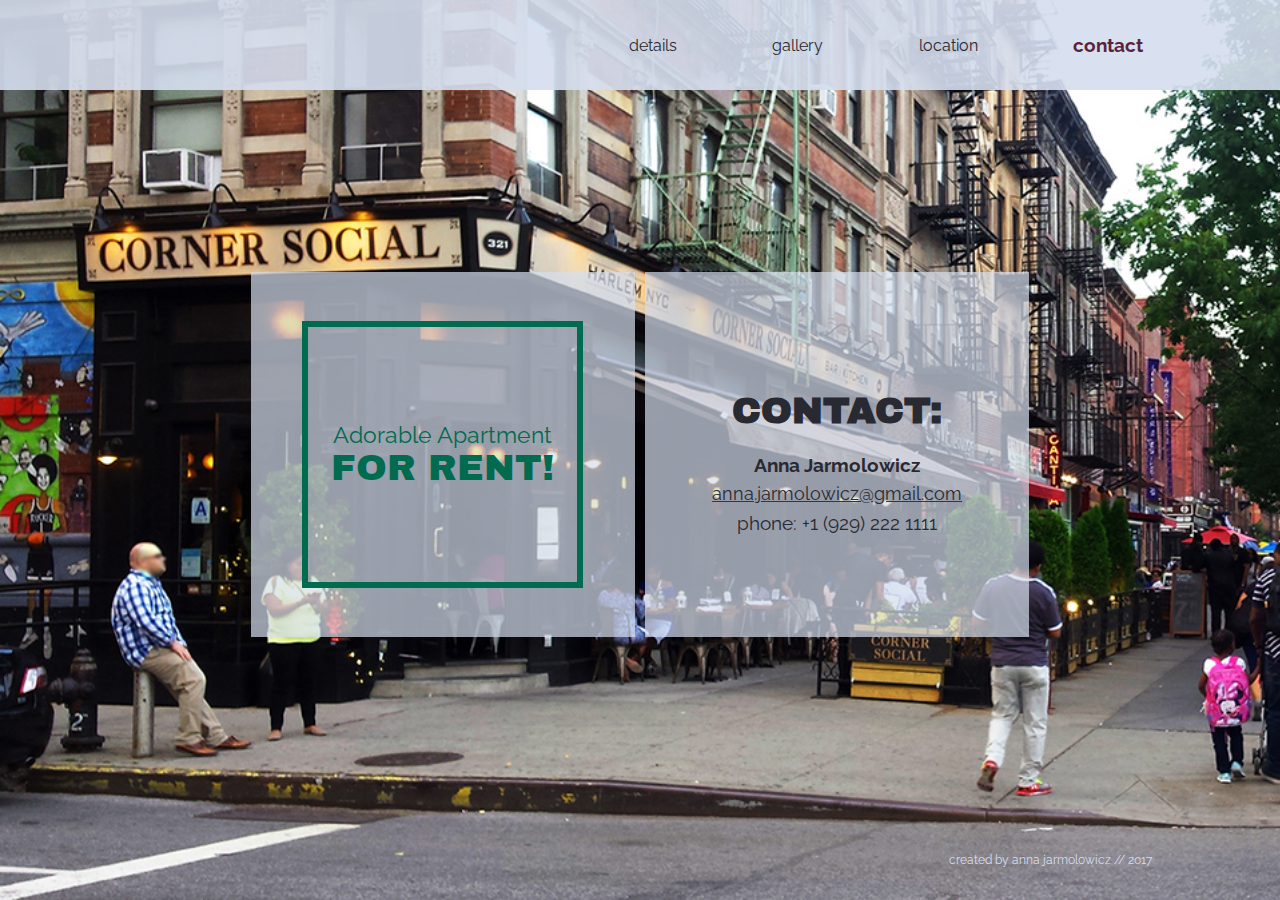
==== contact.html @ b9ce1e85 "Add files via upload" ====
<!DOCTYPE html>
<html>
    
    <head>
        <title>APARTMENT-CONTACT</title>
        <link rel="stylesheet" href="css/contact.css">
        <link href="https://fonts.googleapis.com/css?family=Archivo+Black|Limelight|Raleway|Sacramento" rel="stylesheet">

    </head>
      
    <body>
       
       <nav>
            <a class="a2" href="detail.html">details</a>
            <a class="a2" href="gallery.html">gallery</a>
            <a class="a2" href="location.html">location</a>
            <a class="a0" href="contact.html">contact</a>
        </nav>
        
    <div id="content">
        
        <section>
        
            <div id="a1">
               <div id="ba10">
                   <div id="aa0">
                        <p class="p5">Adorable Apartment</p>
                        <p class="p4">FOR RENT!</p>
                   </div>
               </div>
            </div>
               
            <div id="a2">
                
                <div id="ba20">
                    <p class="p1">CONTACT:</p>
                    <p></p>
                    <p class="p2" id="contact"> Anna Jarmolowicz </p>
                    <p class="p3" id="email">
                        <a class="a3" href="mailto:anna.jarmolowicz@gmail.com">anna.jarmolowicz@gmail.com</a>
                    </p>
                    <p class="p3" > phone: +1 (929) 222 1111 </p>
                </div>
            </div>
          
        </section>
        
        <footer>
              
                <a id="stopa" href="https://www.facebook.com/anka.jarmolowicz" target="_blank"> created by anna jarmolowicz // 2017 </a>
               
        </footer>
      
       </div>
    
    </body>
    
</html>
---- css/contact.css ----
html, body
{
    height: 100%;
    margin: 0;
    background-color: #d5deee;
    color: #292931;
    font-family: 'Raleway', sans-serif;
    
}

body
{
    background-image:url("../img/CON02.jpg");
    background-size: cover;
}

nav
    {
        width: 100%; height: 10%;
        display: flex;
        text-align: center;
        justify-content:flex-end; 
        align-items:center;
        align-content: space-around;
        
        box-sizing: border-box; 
        padding-right: 7%;
        
        background-color:rgba(213, 222, 238, 0.9);
    }
    
       .a2, .a0, a
        {
            padding: 4%;
            
            text-decoration: none;
            color: #292931;
            font-family: 'Raleway', sans-serif;
        }
        
        .a2:hover
        {
             color: #006b4f;
             font-weight: bold;         
        }
         
        .a0
        {
              text-decoration: none;
              color: #59233a;
              font-weight: bold;
              font-size: larger;
              font-family: 'Raleway', sans-serif;
        }
        
        .a2
        {
            text-decoration: none;
            color: #292931; 
            font-family: 'Raleway', sans-serif;
        }
        
        .a3:hover
        {
             color: #000000;
             font-weight: bold;  
             
        }

#content
{
    width: 80%; height: 90%;
    margin: auto;
}
    
    
    section
    {
        width: 100%; height: 90%;
        display: flex;
    }

        #a1
        {
            flex:1;
            width: 100%;   height: 100%;
            display: flex;
            align-items: center;
            justify-content: flex-end;
        }
            
            #ba10
            {
                width: 75%;    height: 50%;
                display: flex;
                flex-direction: column;
                justify-content: center;
                align-items: center;
                margin-right:1%;
                    
                align-self: center;
                
                /*border:solid 1px #292931;*/
                box-sizing: border-box; 
                
                background-color:rgba(213, 222, 238, 0.7);
            }

                #aa0
                {
                     width: 70%; height: 70%;
            
                    border:solid 6px #006b4f;
            
                    display: flex;
                    justify-content: center;
                    align-items: center;
                    
                    text-decoration: none;
                    color: #006b4f;
                
                    text-align: center;
               
                    display: flex;
                    flex-direction: column;
                }
        
                    .p5
                    {
                        font-family: 'Raleway', sans-serif;
                        font-size: 23px;
                    }
                    
                    .p4
                    {
                        font-family: 'Archivo Black', sans-serif;
                        font-size: 37px;
                    }

                p
                {
                    margin: 0; padding: 0;
                    width: 100%;
                    text-align: center;
                }

        #a2
        {
           flex:1;
           display: flex;
           align-items: center;
           justify-content: flex-start;
        }

            #ba20
            {
                width: 75%;    height: 50%;
                display: flex;
                flex-direction: column;
                justify-content: center;
                align-items: center;
                margin-left: 1%;
                
                /*border:solid 1px #292931;*/
                box-sizing: border-box; 
                
                
                
                text-align: justify;
               
                background-color:rgba(213, 222, 238, 0.7);
            }
                    
                .p1
                {
                    
                    font-weight: bold;
                    font-size: 37px;
                    font-family: 'Archivo Black', sans-serif;
                    padding: 5%;
                }
                
                .p1, .p2, .p3
                {
                    width: 100%;
                }
                
                .p2, .p3
                {
                    padding:1%;
                    font-size: 19px; 
                    
                }
                
                .p2
                {
                    font-weight: bold;
                }
                
                    #email
                    {
                        text-align: center;
                        font-size: 18px;
                        text-decoration: underline;
                        color: #00523d;
                    }


footer
{
    width: 100%; height: 10%;
}
 

#stopa
{
    width: 100%; height:100%;
    margin:0; padding: 0;
    display: flex;
    justify-content:flex-end;
    align-items:center;
    font-size: 12px;
    color: #d5deee;
}

#stopa:hover
{
    color: #ffffff;
    font-weight: bold;     
}




/*
font-family: 'Raleway', sans-serif;
font-family: 'Archivo Black', sans-serif;
font-family: 'Sacramento', cursive;
font-family: 'Limelight', cursive;
*/
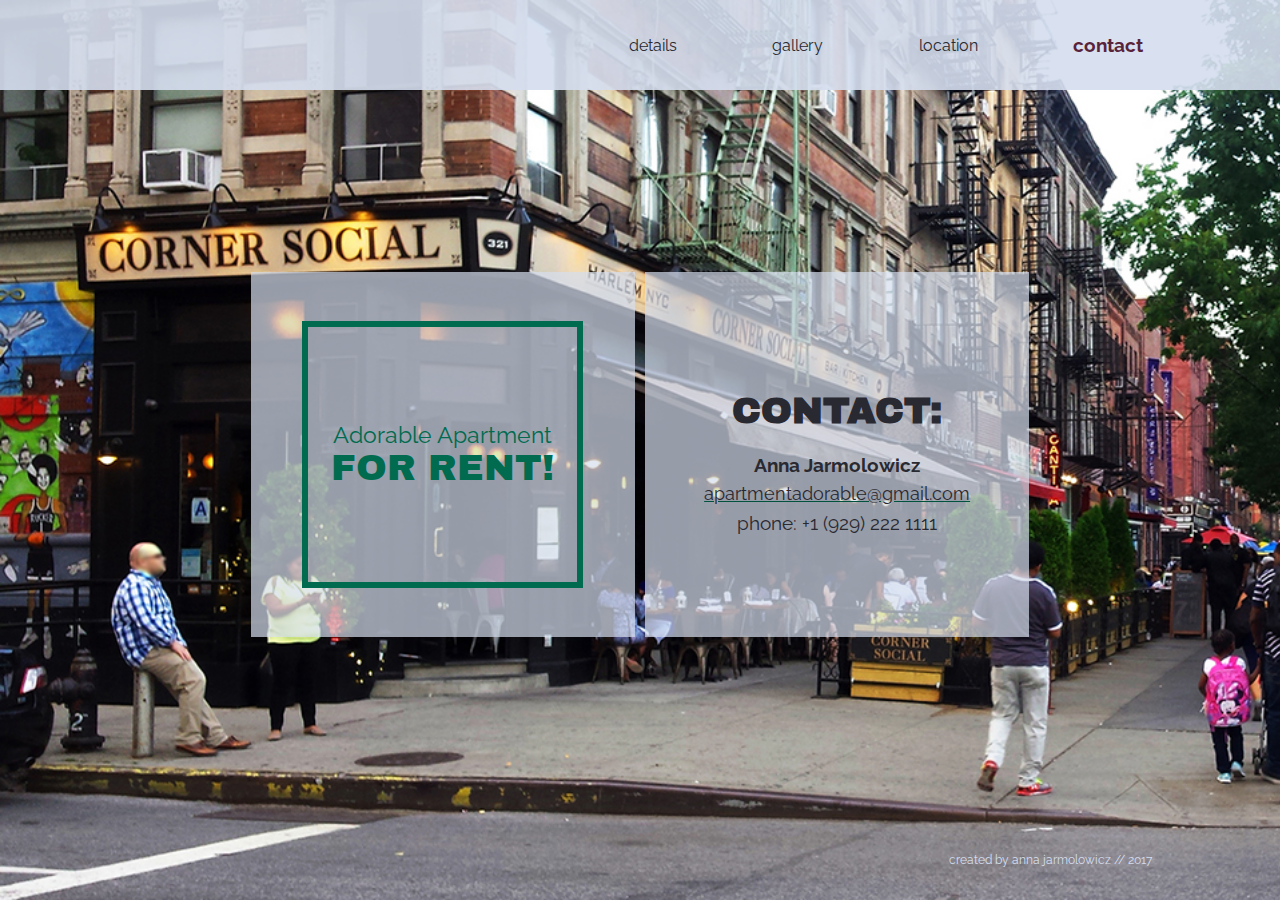
==== commit ef2c3bde: "Add files via upload" ====
--- a/contact.html
+++ b/contact.html
@@ -2,7 +2,7 @@
 <html>
     
     <head>
-        <title>APARTMENT-CONTACT</title>
+        <title>ADORABLE APARTMENT-FOR RENT! / CONTACT</title>
         <link rel="stylesheet" href="css/contact.css">
         <link href="https://fonts.googleapis.com/css?family=Archivo+Black|Limelight|Raleway|Sacramento" rel="stylesheet">
 
@@ -37,7 +37,7 @@
                     <p></p>
                     <p class="p2" id="contact"> Anna Jarmolowicz </p>
                     <p class="p3" id="email">
-                        <a class="a3" href="mailto:anna.jarmolowicz@gmail.com">anna.jarmolowicz@gmail.com</a>
+                        <a class="a3" href="mailto:apartmentadorable@gmail.com ">apartmentadorable@gmail.com</a>
                     </p>
                     <p class="p3" > phone: +1 (929) 222 1111 </p>
                 </div>
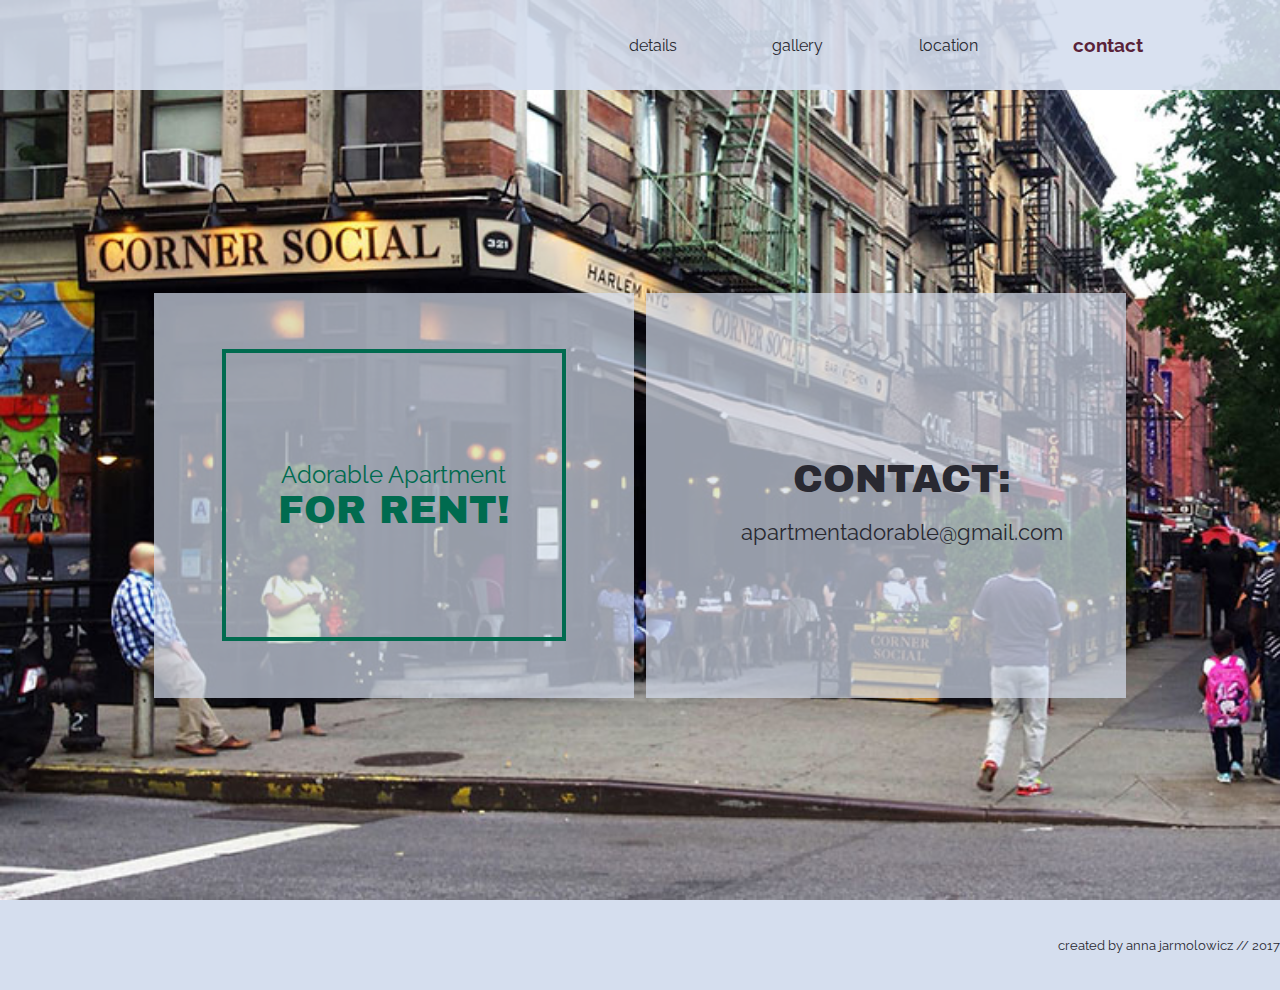
==== commit 1512dbab: "Add files via upload" ====
--- a/contact.html
+++ b/contact.html
@@ -1,58 +1,41 @@
 <!DOCTYPE html>
 <html>
-    
     <head>
         <title>ADORABLE APARTMENT-FOR RENT! / CONTACT</title>
         <link rel="stylesheet" href="css/contact.css">
         <link href="https://fonts.googleapis.com/css?family=Archivo+Black|Limelight|Raleway|Sacramento" rel="stylesheet">
+        <meta name="viewport" content="width=device-width, initial-scale=1, maximum-scale=1">
+    </head>
 
-    </head>
-      
     <body>
-       
-       <nav>
+        <nav>
             <a class="a2" href="detail.html">details</a>
             <a class="a2" href="gallery.html">gallery</a>
             <a class="a2" href="location.html">location</a>
             <a class="a0" href="contact.html">contact</a>
         </nav>
-        
-    <div id="content">
-        
-        <section>
-        
-            <div id="a1">
-               <div id="ba10">
-                   <div id="aa0">
-                        <p class="p5">Adorable Apartment</p>
-                        <p class="p4">FOR RENT!</p>
+            <section>
+                <div id="a1">
+                   <div id="ba10">
+                       <div id="aa0">
+                            <p class="p5">Adorable Apartment</p>
+                            <p class="p4">FOR RENT!</p>
+                       </div>
                    </div>
-               </div>
-            </div>
-               
-            <div id="a2">
-                
-                <div id="ba20">
-                    <p class="p1">CONTACT:</p>
-                    <p></p>
-                    <p class="p2" id="contact"> Anna Jarmolowicz </p>
-                    <p class="p3" id="email">
-                        <a class="a3" href="mailto:apartmentadorable@gmail.com ">apartmentadorable@gmail.com</a>
-                    </p>
-                    <p class="p3" > phone: +1 (929) 222 1111 </p>
                 </div>
-            </div>
-          
-        </section>
-        
+                   
+                <div id="a2">
+                    <div id="ba20">
+                        <div id="aa1">
+                            <p class="p1">CONTACT:</p>
+                            <p class="p3"><a class="a3" href="mailto:apartmentadorable@gmail.com ">apartmentadorable@gmail.com</a> </p>
+                        </div>
+                    </div>
+                </div>
+              
+            </section>
         <footer>
-              
-                <a id="stopa" href="https://www.facebook.com/anka.jarmolowicz" target="_blank"> created by anna jarmolowicz // 2017 </a>
-               
+            <a id="stopa" href="https://www.facebook.com/anka.jarmolowicz" target="_blank"> created by anna jarmolowicz // 2017 </a>
         </footer>
-      
-       </div>
-    
     </body>
-    
 </html>
--- a/css/contact.css
+++ b/css/contact.css
@@ -10,7 +10,7 @@
 
 body
 {
-    background-image:url("../img/CON02.jpg");
+    background-image:url("../img/CON06.jpg");
     background-size: cover;
 }
 
@@ -62,8 +62,8 @@
         
         .a3:hover
         {
-             color: #000000;
-             font-weight: bold;  
+             color: #59233a;
+              
              
         }
 
@@ -103,14 +103,14 @@
                 /*border:solid 1px #292931;*/
                 box-sizing: border-box; 
                 
-                background-color:rgba(213, 222, 238, 0.7);
+                background-color: rgba(213, 222, 238, 0.7);
             }
 
                 #aa0
                 {
                      width: 70%; height: 70%;
             
-                    border:solid 6px #006b4f;
+                    border:solid 0.3em #006b4f;
             
                     display: flex;
                     justify-content: center;
@@ -128,13 +128,13 @@
                     .p5
                     {
                         font-family: 'Raleway', sans-serif;
-                        font-size: 23px;
+                        font-size: 1.5em;
                     }
                     
                     .p4
                     {
                         font-family: 'Archivo Black', sans-serif;
-                        font-size: 37px;
+                        font-size: 2.4em;
                     }
 
                 p
@@ -163,32 +163,23 @@
                 
                 /*border:solid 1px #292931;*/
                 box-sizing: border-box; 
-                
-                
-                
-                text-align: justify;
-               
+
                 background-color:rgba(213, 222, 238, 0.7);
             }
                     
                 .p1
                 {
-                    
-                    font-weight: bold;
-                    font-size: 37px;
+                    font-size: 2.4em;
                     font-family: 'Archivo Black', sans-serif;
                     padding: 5%;
                 }
                 
-                .p1, .p2, .p3
-                {
-                    width: 100%;
-                }
+         
                 
                 .p2, .p3
                 {
                     padding:1%;
-                    font-size: 19px; 
+                    font-size: 1.4em; 
                     
                 }
                 
@@ -199,8 +190,7 @@
                 
                     #email
                     {
-                        text-align: center;
-                        font-size: 18px;
+                        font-size: 1.0em;
                         text-decoration: underline;
                         color: #00523d;
                     }
@@ -209,25 +199,24 @@
 footer
 {
     width: 100%; height: 10%;
-}
- 
-
-#stopa
-{
-    width: 100%; height:100%;
-    margin:0; padding: 0;
     display: flex;
     justify-content:flex-end;
-    align-items:center;
-    font-size: 12px;
-    color: #d5deee;
+    align-items: center;
+}
+ 
+
+#stopa
+{
+    margin:0; padding: 0;
+    font-size: 0.8em;
+   
 }
 
 #stopa:hover
 {
     color: #ffffff;
-    font-weight: bold;     
-}
+}
+
 
 
 
